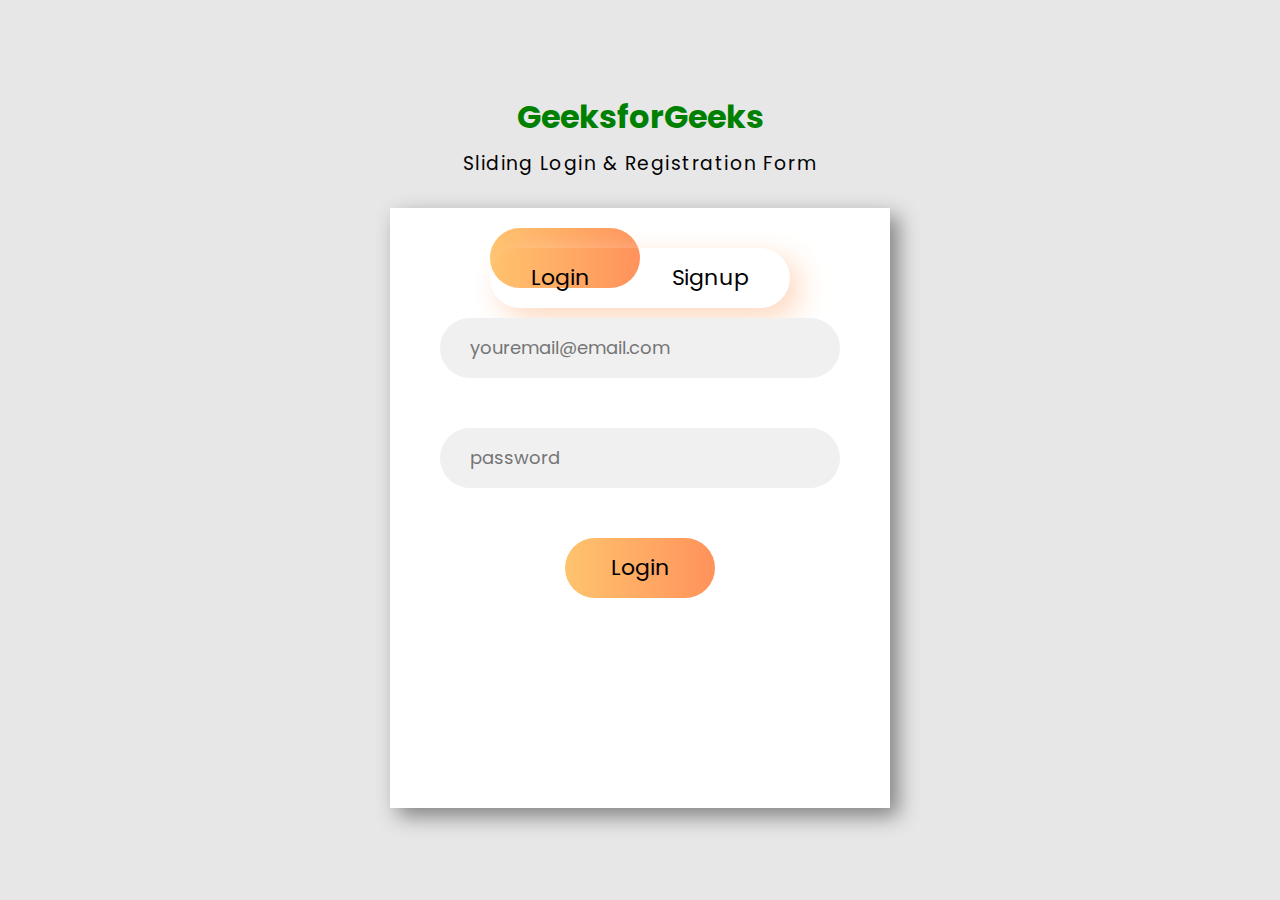
==== Project1/index.html @ 8498ff3a "New project added" ====
<!DOCTYPE html>
<html lang="en">
<head>
    <meta charset="UTF-8">
    <meta http-equiv="X-UA-Compatible" content="IE=edge">
    <meta name="viewport" content="width=device-width, initial-scale=1.0">
    <title>Document</title>
    <link rel="stylesheet" href="style.css">
</head>
<body>
    <header>
        <h1 class="heading">GeeksforGeeks</h1>
        <h3 class="title">Sliding Login & Registration Form</h3>
    </header>
 
    <!-- container div -->
    <div class="container">
 
        <!-- upper button section to select
             the login or signup form -->
        <div class="slider">
        <div class="btn">
            <button class="login">Login</button>
            <button class="signup">Signup</button>
        </div>
    </div>
 
        <!-- Form section that contains the
             login and the signup form -->
        <div class="form-section">
 
            <!-- login form -->
            <div class="login-box">
                <input type="email"
                       class="email ele"
                       placeholder="youremail@email.com">
                <input type="password"
                       class="password ele"
                       placeholder="password">
                <button class="clkbtn">Login</button>
            </div>
 
            <!-- signup form -->
            <div class="signup-box">
                <input type="text"
                       class="name ele"
                       placeholder="Enter your name">
                <input type="email"
                       class="email ele"
                       placeholder="youremail@email.com">
                <input type="password"
                       class="password ele"
                       placeholder="password">
                <input type="password"
                       class="password ele"
                       placeholder="Confirm password">
                <button class="clkbtn">Signup</button>
            </div>
        </div>
    </div>
        
    <script src= "script.js"></script>
</body>
</html>
---- Project1/style.css ----
@import url(
"https://fonts.googleapis.com/css2?family=Poppins:ital,wght@0,100;0,200;0,300;0,400;0,500;0,600;0,700;0,800;0,900;1,100;1,200;1,300;1,400;1,500;1,600;1,700;1,800;1,900&display=swap");

* {
	margin: 0;
	padding: 0;
	box-sizing: border-box;
	font-family: "Poppins", sans-serif;
}

body {
	height: 100vh;
	width: 100vw;
	display: flex;
	justify-content: center;
	align-items: center;
	flex-direction: column;
	gap: 30px;
	background-color: rgb(231, 231, 231);
}

header {
	width: 100%;
	display: flex;
	flex-direction: column;
	align-items: center;
	justify-content: center;
	gap: 8px;
}

.heading {
	color: green;
}

.title {
	font-weight: 400;
	letter-spacing: 1.5px;
}

.container {
	height: 600px;
	width: 500px;
	background-color: white;
	box-shadow: 8px 8px 20px rgb(128, 128, 128);
	position: relative;
	overflow: hidden;
}

.btn {
	height: 60px;
	width: 300px;
	margin: 20px auto;
	box-shadow: 10px 10px 30px rgb(254, 215, 188);
	border-radius: 50px;
	display: flex;
	justify-content: space-around;
	align-items: center;
}

.login,
.signup {
	font-size: 22px;
	border: none;
	outline: none;
	background-color: transparent;
	position: relative;
	cursor: pointer;
}

.slider {
	height: 60px;
	width: 150px;
	border-radius: 50px;
	background-image: linear-gradient(to right,
			rgb(255, 195, 110),
			rgb(255, 146, 91));
	position: absolute;
	top: 20px;
	left: 100px;
	transition: all 0.5s ease-in-out;
}

.moveslider {
	left: 250px;
}

.form-section {
	height: 500px;
	width: 1000px;
	padding: 20px 0;
	display: flex;
	position: relative;
	transition: all 0.5s ease-in-out;
	left: 0px;
}

.form-section-move {
	left: -500px;
}

.login-box,
.signup-box {
	height: 100%;
	width: 500px;
	display: flex;
	flex-direction: column;
	align-items: center;
	justify-content: center;
	padding: 0px 40px;
}

.login-box {
	gap: 50px;
}

.signup-box {
	gap: 30px;
}

.ele {
	height: 60px;
	width: 400px;
	outline: none;
	border: none;
	color: rgb(77, 77, 77);
	background-color: rgb(240, 240, 240);
	border-radius: 50px;
	padding-left: 30px;
	font-size: 18px;
}

.clkbtn {
	height: 60px;
	width: 150px;
	border-radius: 50px;
	background-image: linear-gradient(to right,
			rgb(255, 195, 110),
			rgb(255, 146, 91));
	font-size: 22px;
	border: none;
	cursor: pointer;
}

/* For Responsiveness of the page */

@media screen and (max-width: 650px) {
	.container {
		height: 600px;
		width: 300px;
	}

	.title {
		font-size: 15px;
	}

	.btn {
		height: 50px;
		width: 200px;
		margin: 20px auto;
	}

	.login,
	.signup {
		font-size: 19px;
	}

	.slider {
		height: 50px;
		width: 100px;
		left: 50px;
	}

	.moveslider {
		left: 150px;
	}

	.form-section {
		height: 500px;
		width: 600px;
	}

	.form-section-move {
		left: -300px;
	}

	.login-box,
	.signup-box {
		height: 100%;
		width: 300px;
	}

	.ele {
		height: 50px;
		width: 250px;
		font-size: 15px;
	}

	.clkbtn {
		height: 50px;
		width: 130px;
		font-size: 19px;
	}
}

@media screen and (max-width: 320px) {
	.container {
		height: 600px;
		width: 250px;
	}

	.heading {
		font-size: 30px;
	}

	.title {
		font-size: 10px;
	}

	.btn {
		height: 50px;
		width: 200px;
		margin: 20px auto;
	}

	.login,
	.signup {
		font-size: 19px;
	}

	.slider {
		height: 50px;
		width: 100px;
		left: 27px;
	}

	.moveslider {
		left: 127px;
	}

	.form-section {
		height: 500px;
		width: 500px;
	}

	.form-section-move {
		left: -250px;
	}

	.login-box,
	.signup-box {
		height: 100%;
		width: 250px;
	}

	.ele {
		height: 50px;
		width: 220px;
		font-size: 15px;
	}

	.clkbtn {
		height: 50px;
		width: 130px;
		font-size: 19px;
	}
}
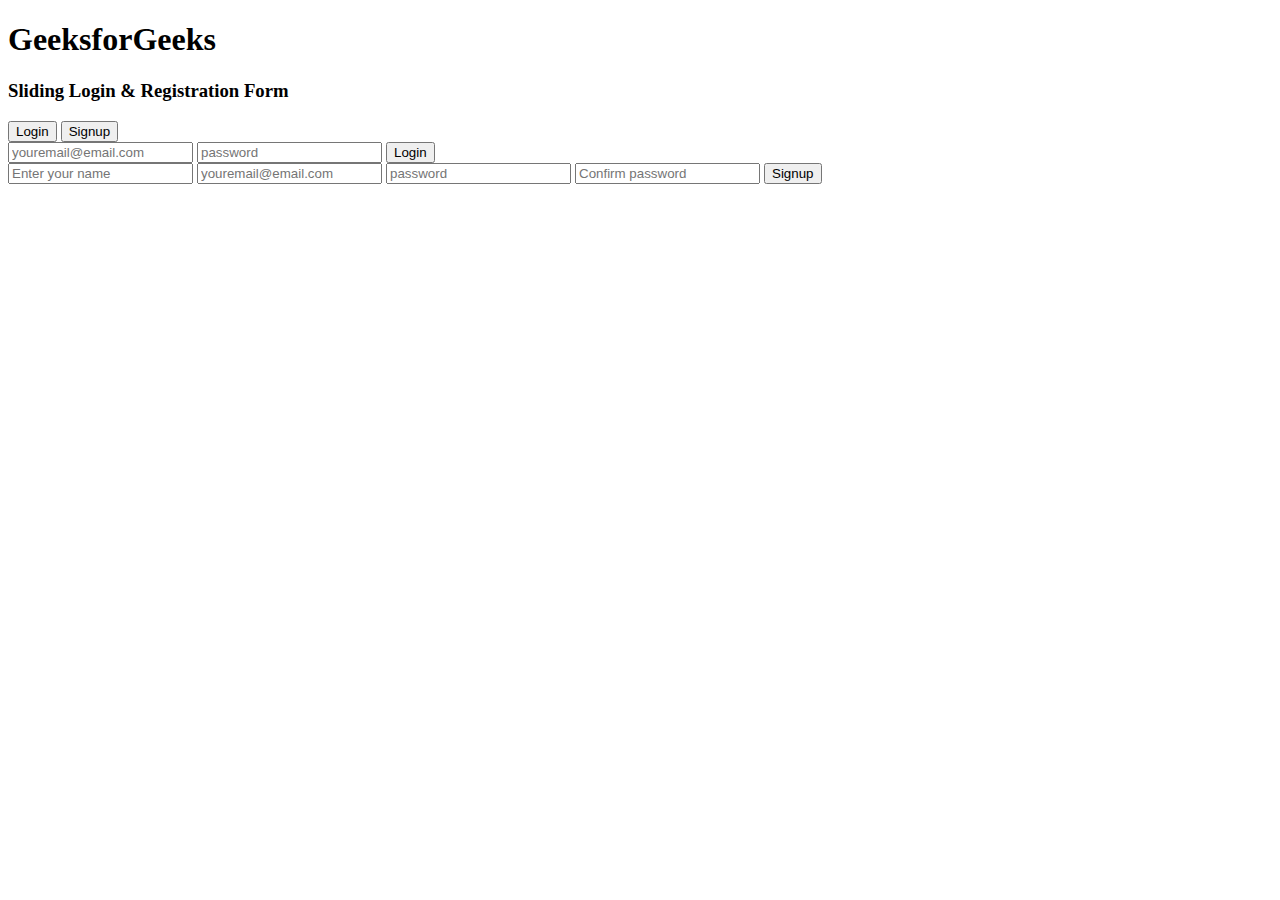
==== commit f345d9ba: "Project 2 added" ====
--- a/Project1/index.html
+++ b/Project1/index.html
@@ -5,7 +5,7 @@
     <meta http-equiv="X-UA-Compatible" content="IE=edge">
     <meta name="viewport" content="width=device-width, initial-scale=1.0">
     <title>Document</title>
-    <link rel="stylesheet" href="style.css">
+    <!--<link rel="stylesheet" href="style.css">-->
 </head>
 <body>
     <header>
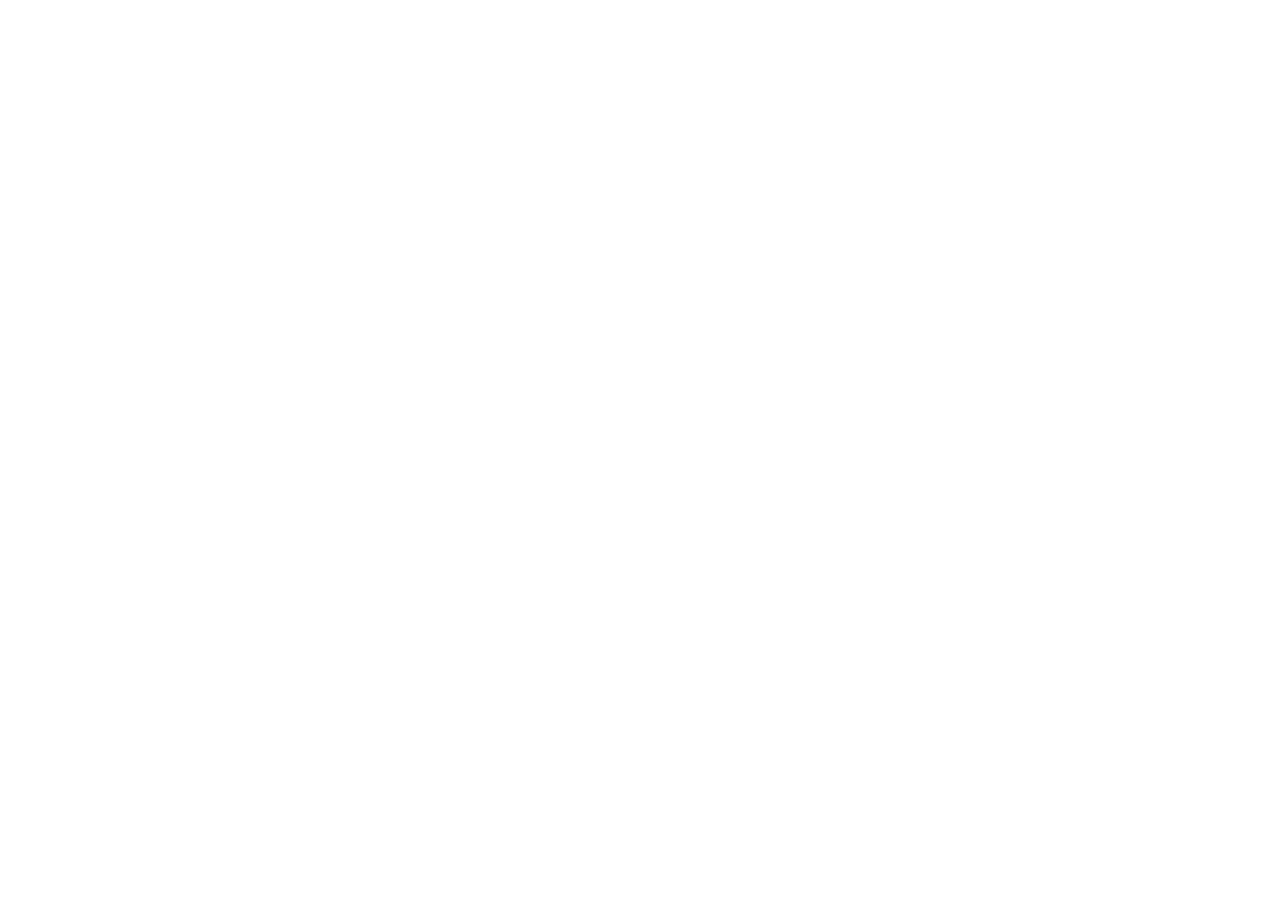
==== commit e94b2f7a: "New project added" ====
--- a/Project1/index.html
+++ b/Project1/index.html
@@ -5,60 +5,9 @@
     <meta http-equiv="X-UA-Compatible" content="IE=edge">
     <meta name="viewport" content="width=device-width, initial-scale=1.0">
     <title>Document</title>
-    <!--<link rel="stylesheet" href="style.css">-->
+    <link rel="stylesheet" href="style.css">
 </head>
 <body>
-    <header>
-        <h1 class="heading">GeeksforGeeks</h1>
-        <h3 class="title">Sliding Login & Registration Form</h3>
-    </header>
- 
-    <!-- container div -->
-    <div class="container">
- 
-        <!-- upper button section to select
-             the login or signup form -->
-        <div class="slider">
-        <div class="btn">
-            <button class="login">Login</button>
-            <button class="signup">Signup</button>
-        </div>
-    </div>
- 
-        <!-- Form section that contains the
-             login and the signup form -->
-        <div class="form-section">
- 
-            <!-- login form -->
-            <div class="login-box">
-                <input type="email"
-                       class="email ele"
-                       placeholder="youremail@email.com">
-                <input type="password"
-                       class="password ele"
-                       placeholder="password">
-                <button class="clkbtn">Login</button>
-            </div>
- 
-            <!-- signup form -->
-            <div class="signup-box">
-                <input type="text"
-                       class="name ele"
-                       placeholder="Enter your name">
-                <input type="email"
-                       class="email ele"
-                       placeholder="youremail@email.com">
-                <input type="password"
-                       class="password ele"
-                       placeholder="password">
-                <input type="password"
-                       class="password ele"
-                       placeholder="Confirm password">
-                <button class="clkbtn">Signup</button>
-            </div>
-        </div>
-    </div>
-        
-    <script src= "script.js"></script>
+    <script src = "script.js"></script>
 </body>
-</html>
+</html>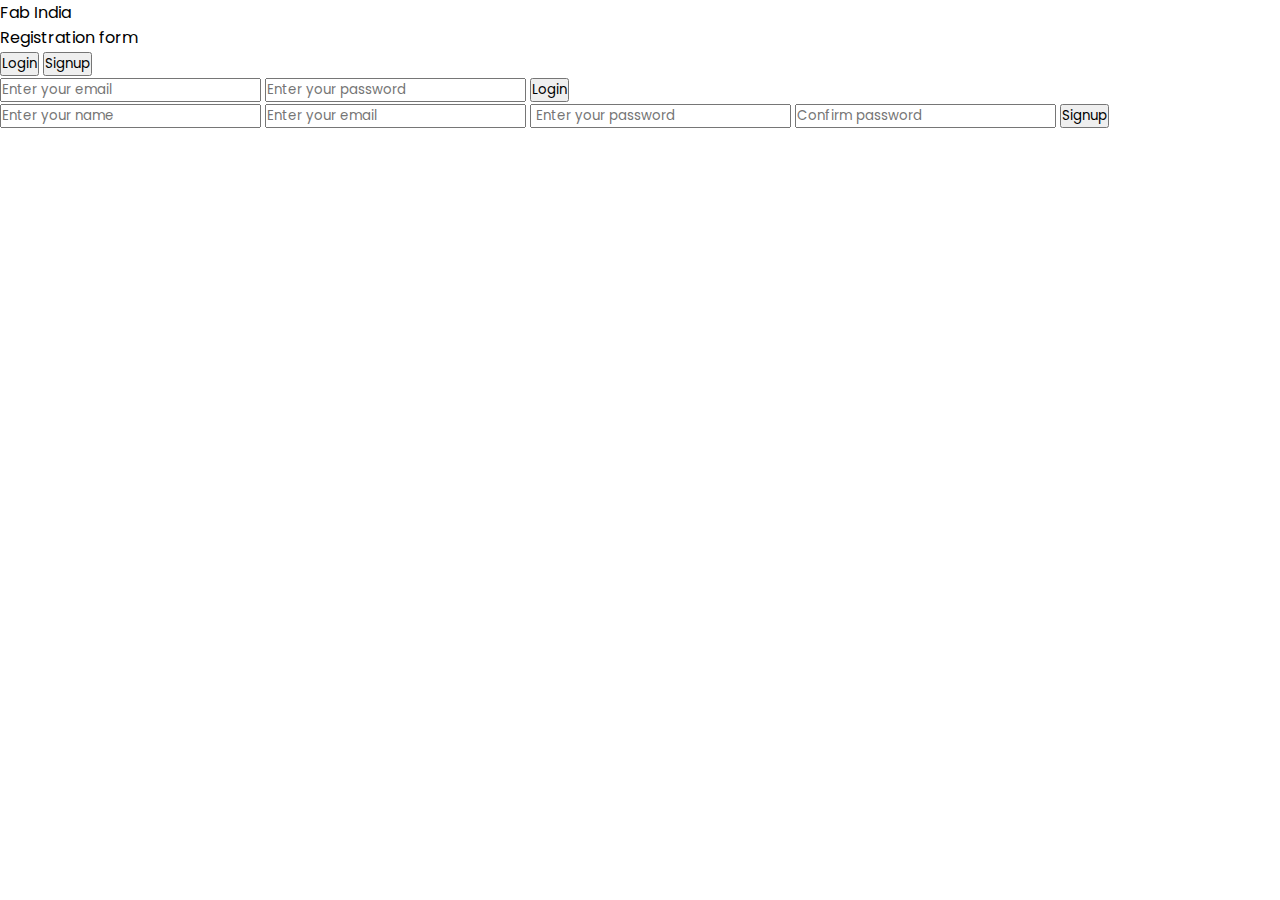
==== commit a86ce95e: "CRUD functions added" ====
--- a/Project1/index.html
+++ b/Project1/index.html
@@ -8,6 +8,46 @@
     <link rel="stylesheet" href="style.css">
 </head>
 <body>
+    <header>
+        <div class="heading">Fab India</div>
+        <div class="title">Registration form</div>
+    </header>
+    <div class="conatainer"> 
+        <div class="slider">
+        <div class="btn">
+            <button class="login">Login</button>
+            <button class="signup">Signup</button>
+        </div>
+    </div>
+    <div class="form-section">
+ 
+        <!-- login form -->
+        <div class="login-box">
+            <input type="email"
+                   class="email ele"
+                   placeholder="Enter your email">
+            <input type="password"
+                   class="password ele"
+                   placeholder="Enter your password">
+            <button class="clkbtn">Login</button>
+        </div>
+        <!-- signup form -->
+        <div class="signup-box">
+            <input type="text"
+                   class="name ele"
+                   placeholder="Enter your name">
+            <input type="email"
+                   class="email ele"
+                   placeholder="Enter your email">
+            <input type="password"
+                   class="password ele"
+                   placeholder=" Enter your password">
+            <input type="password"
+                   class="password ele"
+                   placeholder="Confirm password">
+            <button class="clkbtn">Signup</button>
+        </div>
+    </div>
     <script src = "script.js"></script>
 </body>
 </html>--- a/Project1/style.css
+++ b/Project1/style.css
@@ -0,0 +1,10 @@
+@import url(
+"https://fonts.googleapis.com/css2?family=Poppins:ital,wght@0,100;0,200;0,300;0,400;0,500;0,600;0,700;0,800;0,900;1,100;1,200;1,300;1,400;1,500;1,600;1,700;1,800;1,900&display=swap");
+ 
+* {
+    margin: 0;
+    padding: 0;
+    box-sizing: border-box;
+    font-family: "Poppins", sans-serif;
+}
+
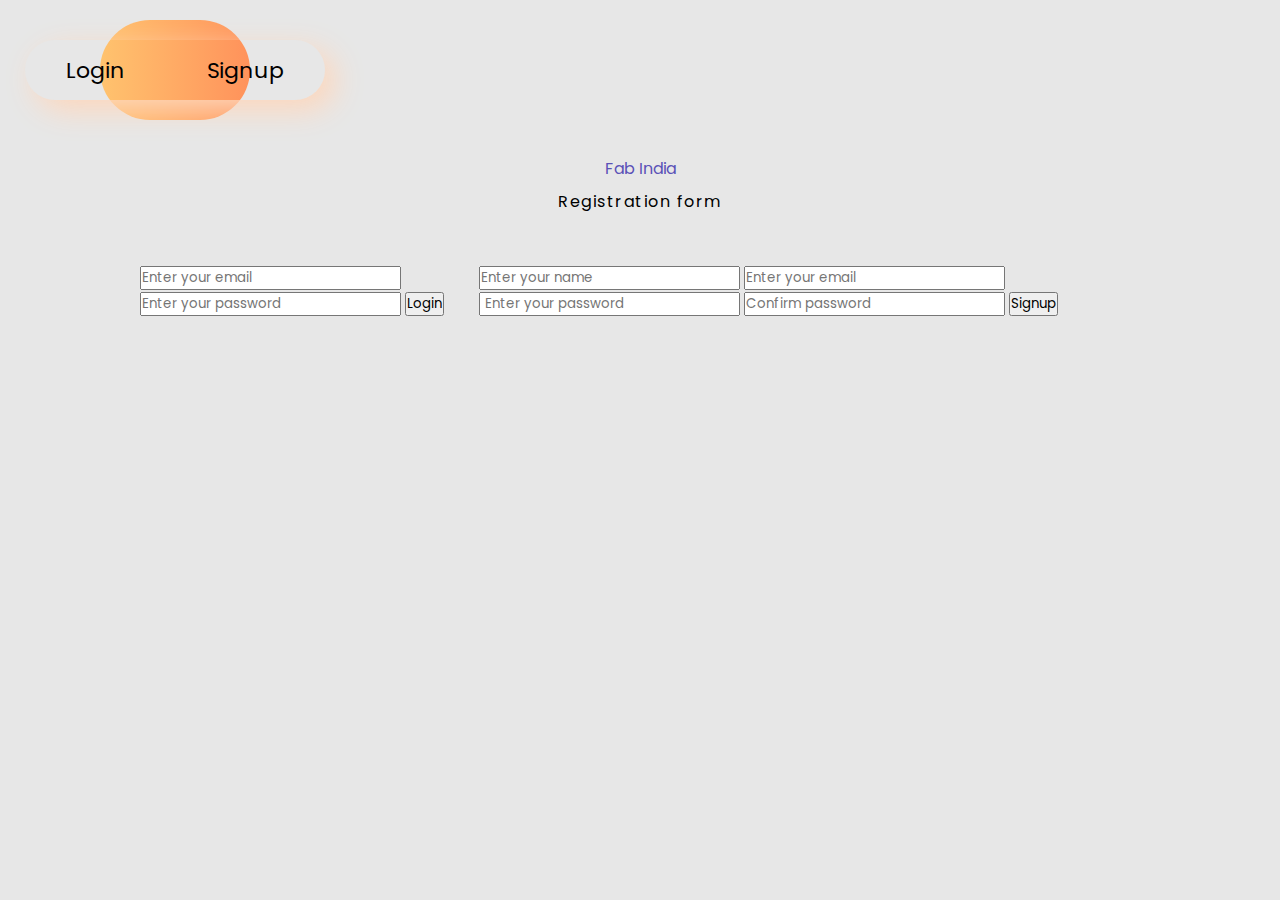
==== commit 24742cbe: "new properties added" ====
--- a/Project1/index.html
+++ b/Project1/index.html
@@ -14,9 +14,11 @@
     </header>
     <div class="conatainer"> 
         <div class="slider">
+        <div class="moveslider">
         <div class="btn">
             <button class="login">Login</button>
             <button class="signup">Signup</button>
+        </div>
         </div>
     </div>
     <div class="form-section">
--- a/Project1/style.css
+++ b/Project1/style.css
@@ -8,3 +8,96 @@
     font-family: "Poppins", sans-serif;
 }
 
+body {
+    height: 100vh;
+    width: 100vw;
+    display: flex;
+    justify-content: center;
+    align-items: center;
+    flex-direction: column;
+    gap: 30px;
+    background-color: rgb(231, 231, 231);
+}
+
+header {
+    width: 100%;
+    display: flex;
+    flex-direction: column;
+    align-items: center;
+    justify-content: center;
+    gap: 8px;
+}
+
+.heading {
+    color: rgb(90, 81, 183);
+}
+
+.title {
+    font-weight: 400;
+    letter-spacing: 1.5px;
+}
+
+.container {
+    height: 600px;
+    width: 500px;
+    background-color: white;
+    box-shadow: 8px 8px 20px rgb(128, 128, 128);
+    position: relative;
+    overflow: hidden;
+}
+
+.btn {
+    height: 60px;
+    width: 300px;
+    margin: 20px auto;
+    box-shadow: 10px 10px 30px rgb(254, 215, 188);
+    border-radius: 50px;
+    display: flex;
+    justify-content: space-around;
+    align-items: center;
+}
+
+.login,
+.signup {
+    font-size: 22px;
+    border: none;
+    outline: none;
+    background-color: transparent;
+    position: relative;
+    cursor: pointer;
+}
+
+.slider {
+    /*height: 60px;*/
+    width: 150px;
+    border-radius: 50px;
+    background-image: linear-gradient(to right,
+            rgb(255, 195, 110),
+            rgb(255, 146, 91));
+    position: absolute;
+    top: 20px;
+    left: 100px;
+    transition: all 0.5s ease-in-out;
+    display: flex;
+    align-items: center;
+    justify-content: center;
+}
+
+.moveslider {
+    left: 250px;
+}
+
+.form-section {
+    height: 500px;
+    width: 1000px;
+    padding: 20px 0;
+    display: flex;
+    position: relative;
+    transition: all 0.5s ease-in-out;
+    left: 0px;
+}
+ 
+.form-section-move {
+    left: -500px;
+}
+
